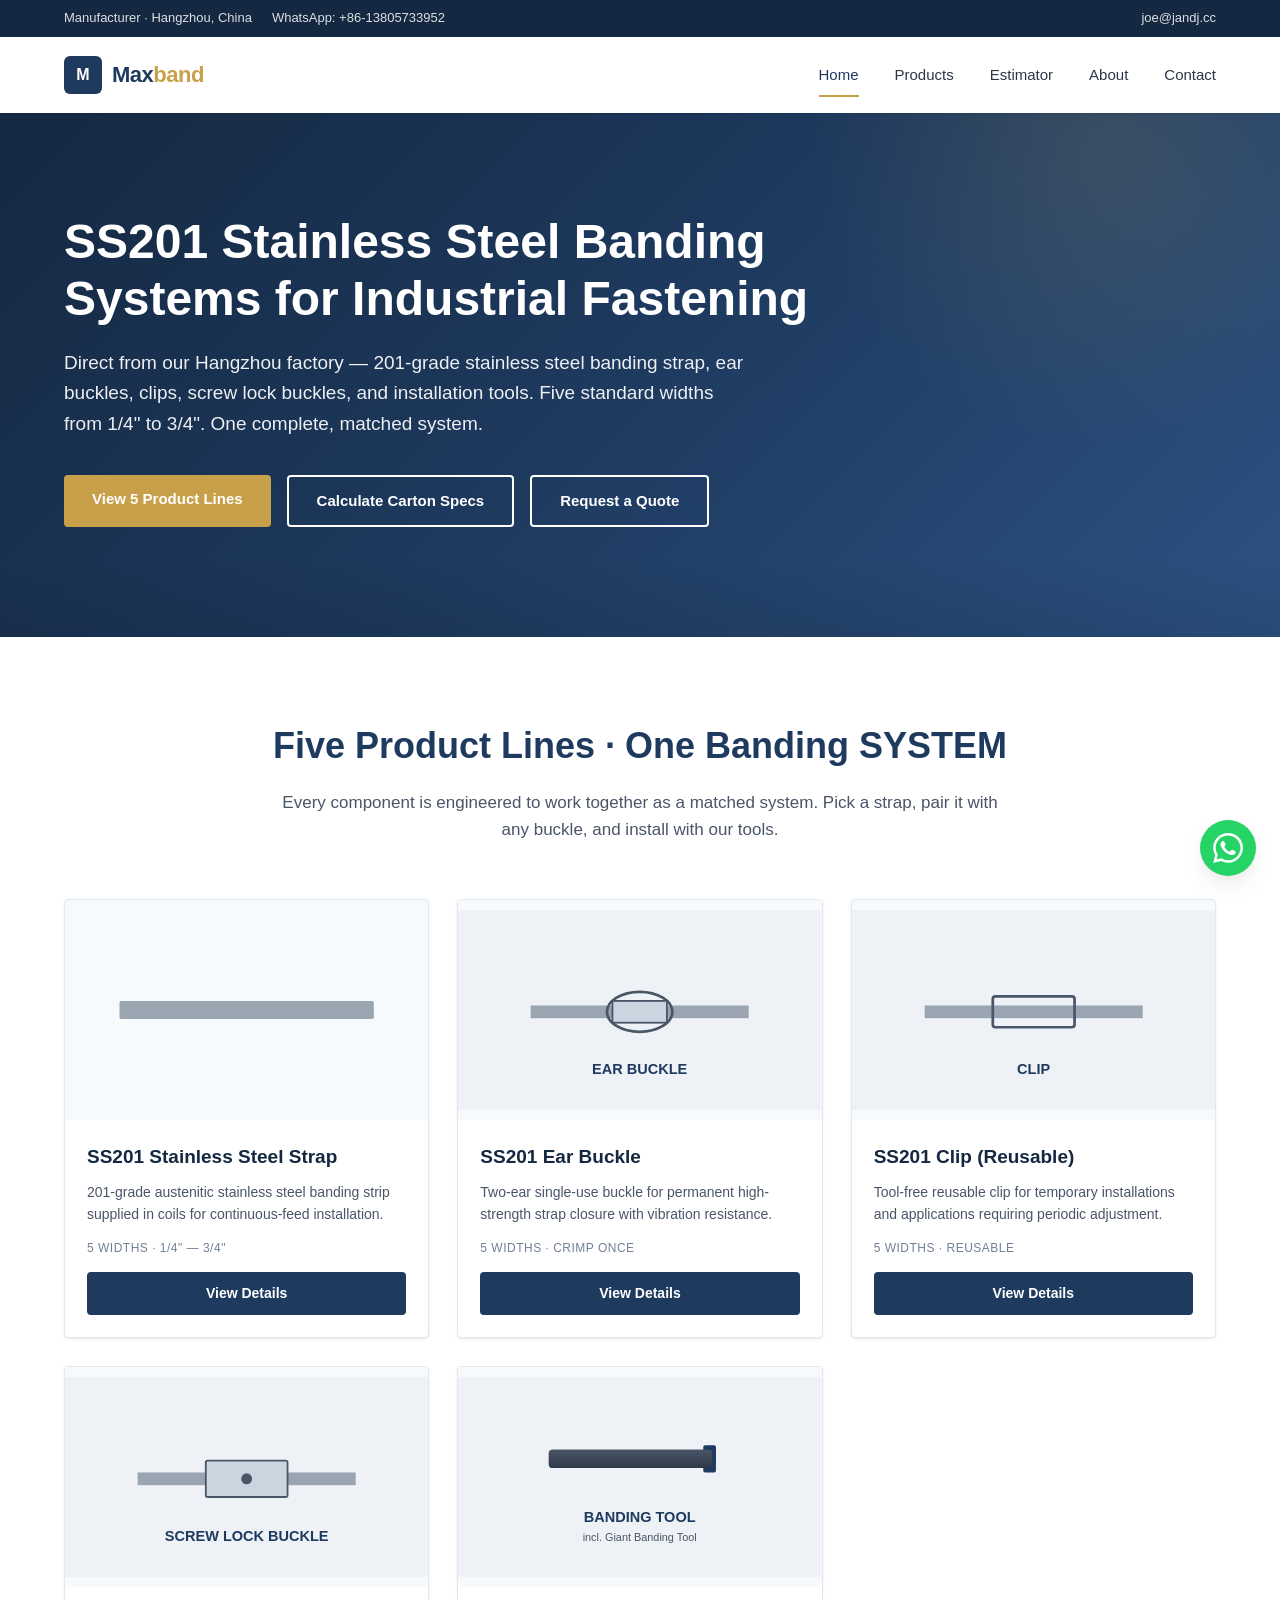
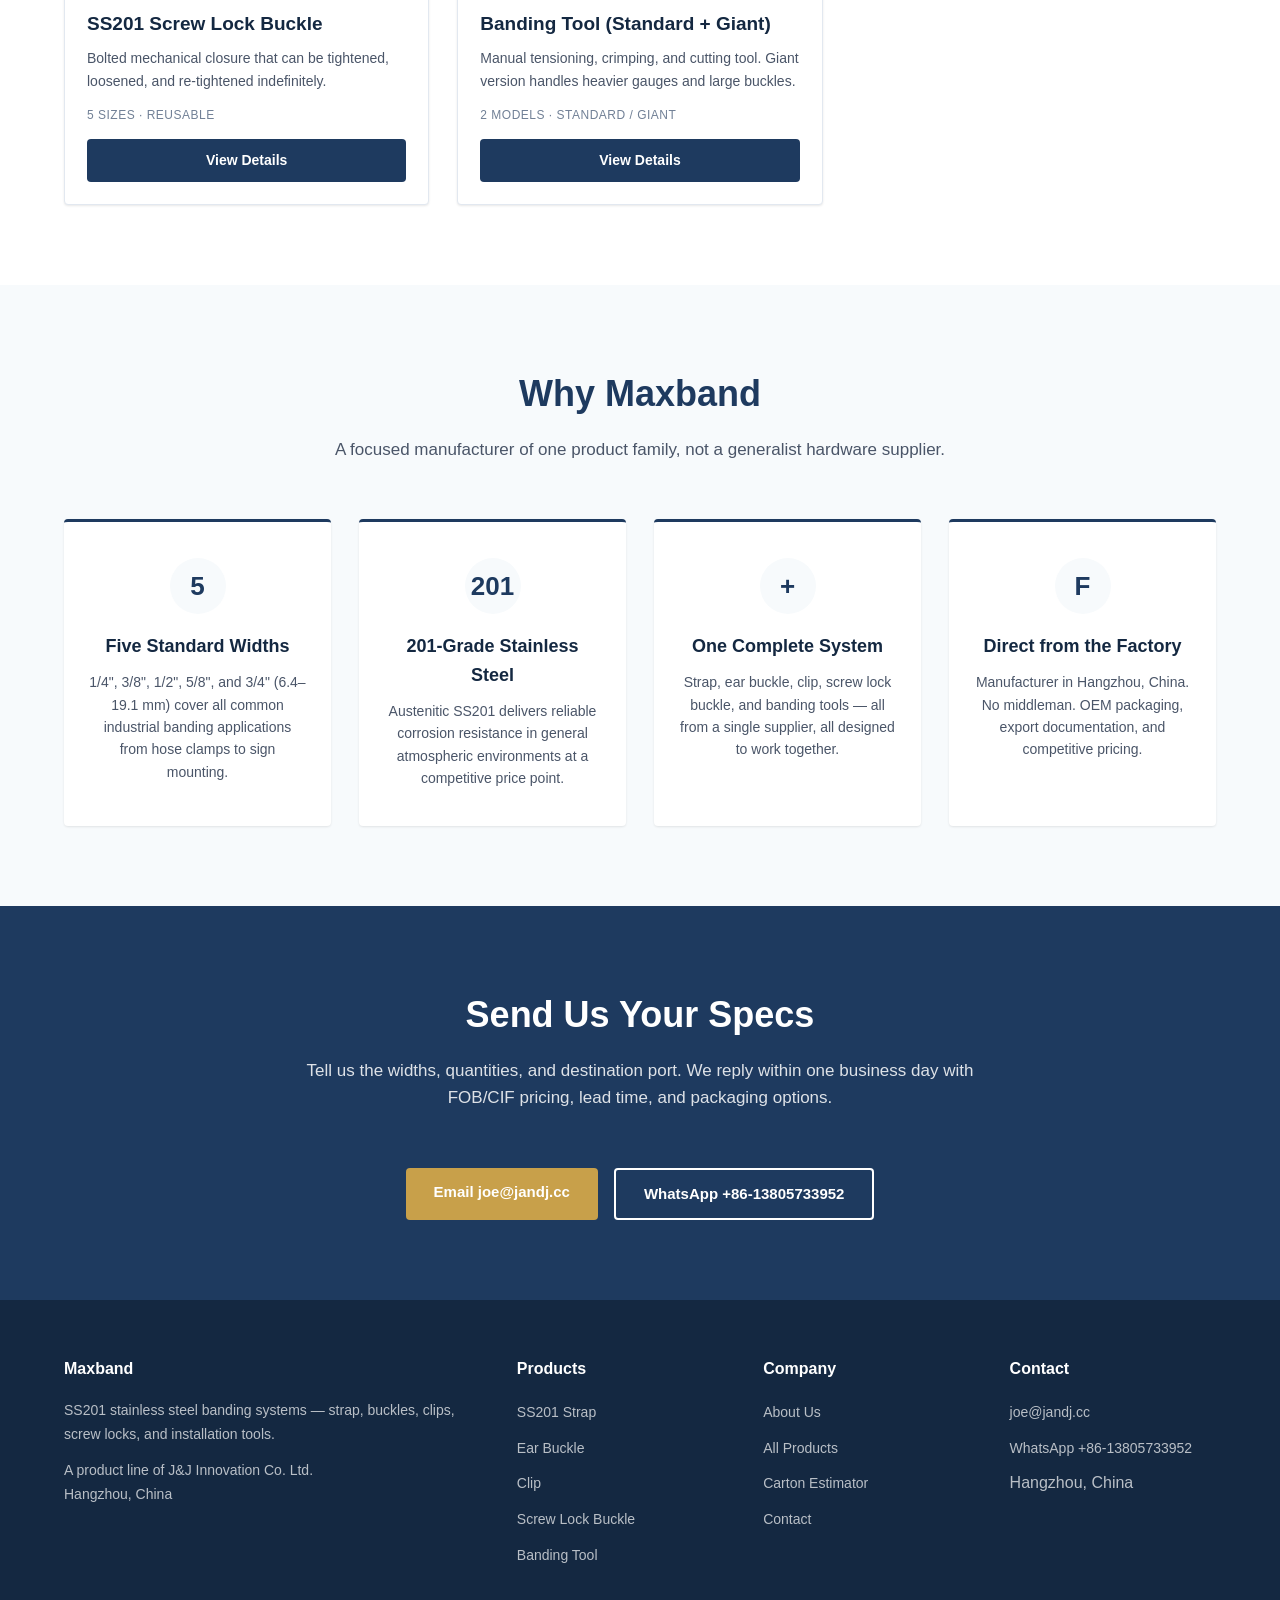
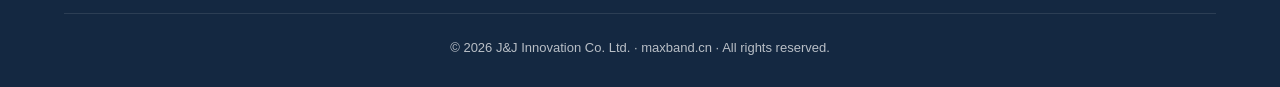
==== index.html @ 5ef6e680 "Initial commit — Maxband v1 site + admin + estimator - English-only SS201 strap / ear buckle / clip " ====
<!DOCTYPE html>
<html lang="en" data-page-node-id="BK1dt5uXKIja5YrKjsXcFU" data-dm-ref="1"><head data-page-node-id="ej9jE395xO4rPDwokN6KEU">
  <meta charset="UTF-8" data-page-node-id="nZCSCYFJyCa2g0TqtuuTiB">
  <meta name="viewport" content="width=device-width, initial-scale=1.0" data-page-node-id="s0YVgZtWbglRbTeV1wXM4b">
  <title>Maxband - SS201 Stainless Steel Banding Systems | Hangzhou, China</title>
  <meta name="description" content="Manufacturer of SS201 stainless steel banding strap, ear buckles, clips, screw lock buckles, and banding tools. Five standard widths (1/4&quot; to 3/4&quot;). Direct from Hangzhou, China." data-page-node-id="7Nj1kIKFhEzNut9AhuBszA">
  <meta name="keywords" content="SS201 strap, SS201 ear buckle, SS201 clip, SS201 screw lock buckle, banding tool, Giant banding tool, stainless steel banding, China manufacturer" data-page-node-id="FzuKyEACPEEVjMu3iK0Abe">
  <link rel="canonical" href="https://maxband.cn/" data-page-node-id="JFrdvr645hiG49oE0OqWop">
  <meta property="og:title" content="Maxband - SS201 Stainless Steel Banding Systems" data-page-node-id="hbXvZ5Z5aLayEG5hz9ktvw">
  <meta property="og:description" content="Manufacturer of SS201 stainless steel banding strap, ear buckles, clips, screw lock buckles, and banding tools." data-page-node-id="tXg1HbKTvylxY288WPo3O9">
  <meta property="og:type" content="website" data-page-node-id="6PSQ2eFyidTBphLaBabsjP">
  <meta property="og:url" content="https://maxband.cn/" data-page-node-id="eKEhjo2DkCJMgpSxCCORSO">
  <link rel="stylesheet" href="/assets/css/style.css" data-page-node-id="VrqgXF17MYSYENzCd3sFwt">
  <script type="application/ld+json">
  {
    "@context": "https://schema.org",
    "@type": "Organization",
    "name": "J&J Innovation Co. Ltd.",
    "alternateName": "Maxband",
    "url": "https://maxband.cn",
    "description": "Manufacturer of SS201 stainless steel banding systems",
    "address": {
      "@type": "PostalAddress",
      "addressLocality": "Hangzhou",
      "addressCountry": "CN"
    },
    "contactPoint": {
      "@type": "ContactPoint",
      "telephone": "+86-13805733952",
      "contactType": "Sales",
      "email": "joe@jandj.cc",
      "availableLanguage": ["English"]
    }
  }
  </script>
<style id="__dm_no_drag_style__">* { -webkit-user-drag: none !important; }</style><style id="__dm_bindable_badge_style__">[data-sp-bindable="database"]{outline:1px dashed #0088ff;outline-offset:2px;border-radius:4px;}[data-sp-bindable="database"] *{pointer-events:none !important;transition:none !important;animation:none !important;}[data-sp-bindable="database"]{transition:none !important;animation:none !important;}</style></head>
<body data-page-node-id="lsoz8gOAEn4cnicAu3ryAz" style="">

<!-- Top Bar -->
<div class="topbar" data-page-node-id="X7vn6z8vgmiHcd9aWNZahS">
  <div class="container" data-page-node-id="B1sHwRrWxvCHRqgESYndoy">
    <div class="topbar-info" data-page-node-id="wcQPZh5KyG6FVHWhbNdCSB">
      <span data-page-node-id="9VqbywAPO2xQBDgDjG8FL8">Manufacturer · Hangzhou, China</span>
      <span data-page-node-id="SLnThGXWv9goBT9KVmJgae">WhatsApp: +86-13805733952</span>
    </div>
    <div class="topbar-info" data-page-node-id="31HIFwDXUuFq1BlVGwzXe3">
      <a href="mailto:joe@jandj.cc" data-page-node-id="sdD9l8SjZajn3Er7GC9lRu">joe@jandj.cc</a>
    </div>
  </div>
</div>

<!-- Header -->
<header class="header" data-page-node-id="nRqlsfxhyBsXBxxL0gb6yg">
  <div class="container" data-page-node-id="zQx4B2sr4DaHe9jTeG53y4">
    <a href="/" class="logo" data-page-node-id="Z2Z3D9Mgt6W7bMB3To6qvO">
      <span class="logo-mark" data-page-node-id="12TzBHwSLdF2VhVL6g2lkh">M</span>
      <span class="logo-text" data-page-node-id="70fFdk4Zpo9O1Ng5Ts3ImG">Max<em data-page-node-id="Dr1V4JiDG71egbww360uG0">band</em></span>
    </a>
    <nav class="nav" data-page-node-id="RoXqJzZeCF9l7GuufgYiFH">
      <a href="/" class="active" data-page-node-id="qbfPbulBj63Fjgy5J9YcdW">Home</a>
      <a href="/products.html" data-page-node-id="TXc2GkiaTfewrkXbLKu7Py">Products</a>
      <a href="/carton-estimator.html" data-page-node-id="xKmBkV2dE8nRTmJqYpZwQ1">Estimator</a>
      <a href="/about.html" data-page-node-id="kKRqVfiVrqxhqRcf33FG2Y">About</a>
      <a href="/contact.html" data-page-node-id="mRwhecjxEyLBZvlclfBqe4">Contact</a>
    </nav>
    <button class="mobile-toggle" aria-label="Toggle menu" data-page-node-id="4Rh8Jxpp8iT8EW9IffCERT">
      <span data-page-node-id="kWedbdZvxTELQqATNgW7E2"></span><span data-page-node-id="W1BSOTNKsoUuXFmW61meYn"></span><span data-page-node-id="gMlb0MYfOoCxjs5HtQQ8zr"></span>
    </button>
  </div>
</header>

<!-- Hero -->
<section class="hero" data-page-node-id="wcgJ0VsSPIb8M62epVfncM">
  <div class="container" data-page-node-id="AUIsS1hCuw4Bgi83Zjew8M">
    <h1 data-page-node-id="AXY6rIl5H5kg7yJZYb8HnL">SS201 Stainless Steel Banding Systems for Industrial Fastening</h1>
    <p data-page-node-id="UTMXax7JVgEnaOnlTXQBgm">Direct from our Hangzhou factory — 201-grade stainless steel banding strap, ear buckles, clips, screw lock buckles, and installation tools. Five standard widths from 1/4" to 3/4". One complete, matched system.</p>
    <div class="hero-actions" data-page-node-id="TNPbttxei0h0QEwY8bqb5T">
      <a href="/products.html" class="btn btn-accent" data-page-node-id="bTsDsfXKc42hmACpWBhJFn">View 5 Product Lines</a>
      <a href="/carton-estimator.html" class="btn btn-outline" data-page-node-id="EsTuHr1Qm2pLk7vR8c9d4">Calculate Carton Specs</a>
      <a href="mailto:joe@jandj.cc?subject=Inquiry%20from%20maxband.cn" class="btn btn-outline" data-page-node-id="57HXgo5oOvgVA9C2EBfuod">Request a Quote</a>
    </div>
  </div>
</section>

<!-- Product Matrix -->
<section class="section" data-page-node-id="MG2lHNPM0RdgIHlLTVFVBt">
  <div class="container" data-page-node-id="8rhlTn5OmK6GZNCAXNShp0">
    <h2 class="section-title" data-page-node-id="oAszFhRs3p644KDHQ3EZkN" style="">Five Product Lines · One Banding SYSTEM​</h2>
    <p class="section-subtitle" data-page-node-id="E6F3AsSK7xR7TQlBCUg2KU">Every component is engineered to work together as a matched system. Pick a strap, pair it with any buckle, and install with our tools.</p>
    <div class="products-grid" data-page-node-id="1NLJc9pAAF3USYg6E1sTs3">

      <a href="/products/strap.html" class="product-card" style="text-decoration:none; color:inherit;" data-page-node-id="fzGEidzpCF0D4qBs20L8HC">
        <div class="product-img" data-page-node-id="UCm5LSdYPYH1296jBz5lcy">
          <svg class="product-svg" viewBox="0 0 400 220" xmlns="http://www.w3.org/2000/svg" data-page-node-id="kCuvgxR3mAHI9deyU18j9w">
            
            <rect x="60" y="100" width="280" height="20" fill="#9aa5b1" rx="2" data-page-node-id="bKR0S7b18bZgLyTyOgnLu2"></rect>
            
            
            <defs data-page-node-id="6JfpkHQ1xXR1YFHWpIaeN4"><linearGradient id="g1" x1="0" y1="0" x2="1" y2="0" data-page-node-id="sXN8RVEl0L1z49EBoe8LrC"><stop offset="0%" stop-color="#a0aec0" data-page-node-id="srPj0xqnChvZLGJC6RkLJq"></stop><stop offset="50%" stop-color="#cbd5e0" data-page-node-id="eGOGNf9Z5ZOPBzgJDaf7Rx"></stop><stop offset="100%" stop-color="#a0aec0" data-page-node-id="WdTYw0Ii7AlDR5c4XvLMjD"></stop></linearGradient></defs>
          </svg>
        </div>
        <div class="product-info" data-page-node-id="svSpSFdZGxgvB7ymzFxKEf">
          <h3 data-page-node-id="osaea0Kf6zBBjrNh1kSLYc">SS201 Stainless Steel Strap</h3>
          <p data-page-node-id="RF9JXTbuvQGgzMh291qkie">201-grade austenitic stainless steel banding strip supplied in coils for continuous-feed installation.</p>
          <div class="product-specs" data-page-node-id="nwaQ0BEdWV7WRxQirPNFHr">5 WIDTHS · 1/4" — 3/4"</div>
          <span class="btn" data-page-node-id="uzIdWHWGbHfHoDfHB3uaeT">View Details</span>
        </div>
      </a>

      <a href="/products/ear-buckle.html" class="product-card" style="text-decoration:none; color:inherit;" data-page-node-id="e4XpQvbDr93EEZufZRsIl1">
        <div class="product-img" data-page-node-id="q3spF4jFljdD6LHwCx2HLU">
          <svg class="product-svg" viewBox="0 0 400 220" xmlns="http://www.w3.org/2000/svg" data-page-node-id="9AjGnLgCLtd0caZ57IfTIe">
            <rect width="400" height="220" fill="#eef2f7" data-page-node-id="0VQSc6iFu549X04IY1wIPV"></rect>
            <rect x="80" y="105" width="240" height="14" fill="#9aa5b1" data-page-node-id="0lDOtZw9n1s9Pq29AC2DUi"></rect>
            <ellipse cx="200" cy="112" rx="36" ry="22" fill="none" stroke="#4a5568" stroke-width="3" data-page-node-id="1Kq0FIZGRvGwzGlTYWLiwk"></ellipse>
            <rect x="170" y="100" width="60" height="24" fill="#cbd5e0" stroke="#4a5568" stroke-width="2" data-page-node-id="dJLMCEn5Zw2QDotWDTclXK"></rect>
            <text x="200" y="180" text-anchor="middle" fill="#1e3a5f" font-size="16" font-weight="700" font-family="sans-serif" data-page-node-id="Vjk76CjgSDcDhpwlmOwMYe">EAR BUCKLE</text>
          </svg>
        </div>
        <div class="product-info" data-page-node-id="31EBpy42izE8Ob2NAq48Tj">
          <h3 data-page-node-id="mGnk95kMWN4zeMD7nCl6Hv">SS201 Ear Buckle</h3>
          <p data-page-node-id="iimSqxm7bfzfdUSiAyvmcq">Two-ear single-use buckle for permanent high-strength strap closure with vibration resistance.</p>
          <div class="product-specs" data-page-node-id="VuN8WWypKx3fMRs7krgZ7V">5 WIDTHS · CRIMP ONCE</div>
          <span class="btn" data-page-node-id="lHE54BfoaOJ4ywQ9zHgUl1">View Details</span>
        </div>
      </a>

      <a href="/products/clip.html" class="product-card" style="text-decoration:none; color:inherit;" data-page-node-id="4HbSX6BLFVPnzPKdXqoilE">
        <div class="product-img" data-page-node-id="h2LuAyniYk3hagXQCy7EL5">
          <svg class="product-svg" viewBox="0 0 400 220" xmlns="http://www.w3.org/2000/svg" data-page-node-id="hDo6hzMlZ9jaoobzMtPG9q">
            <rect width="400" height="220" fill="#eef2f7" data-page-node-id="BrjpPPbYhfHmirep7j63RC"></rect>
            <rect x="80" y="105" width="240" height="14" fill="#9aa5b1" data-page-node-id="ZJE1OvJB3B7tmcTFsuC7iW"></rect>
            <rect x="155" y="95" width="90" height="34" fill="none" stroke="#4a5568" stroke-width="3" rx="3" data-page-node-id="naazDFM7v2MGknbqnZRXSb"></rect>
            <text x="200" y="180" text-anchor="middle" fill="#1e3a5f" font-size="16" font-weight="700" font-family="sans-serif" data-page-node-id="QSHT1sSZfoVAcJij84FKRX">CLIP</text>
          </svg>
        </div>
        <div class="product-info" data-page-node-id="ZGUsvdA0cWusVFUkE8Ggjk">
          <h3 data-page-node-id="mA2ms5pOPGJSZEaXVKHZhx">SS201 Clip (Reusable)</h3>
          <p data-page-node-id="3Y3lAnRwXv8AOTn3s0l0WV">Tool-free reusable clip for temporary installations and applications requiring periodic adjustment.</p>
          <div class="product-specs" data-page-node-id="4cNI2ID2ONsMcBgYXpnBG0">5 WIDTHS · REUSABLE</div>
          <span class="btn" data-page-node-id="ZDD9ykmaxKDxbUGBQrfERj">View Details</span>
        </div>
      </a>

      <a href="/products/screw-lock.html" class="product-card" style="text-decoration:none; color:inherit;" data-page-node-id="qxbeQ8Z7qGABvDuJT74i01">
        <div class="product-img" data-page-node-id="CyYp8BjdBOCsJhhEv5lmAO">
          <svg class="product-svg" viewBox="0 0 400 220" xmlns="http://www.w3.org/2000/svg" data-page-node-id="UOJYjlDY9qE6If6I91T6gf">
            <rect width="400" height="220" fill="#eef2f7" data-page-node-id="q6gAUX3XoZkKqeuL1OOwHg"></rect>
            <rect x="80" y="105" width="240" height="14" fill="#9aa5b1" data-page-node-id="qvyUlWu0dkYfTEy8hBQ1ZV"></rect>
            <rect x="155" y="92" width="90" height="40" fill="#cbd5e0" stroke="#4a5568" stroke-width="2" rx="2" data-page-node-id="G29jPQpBq9OTXuIpuuFO2O"></rect>
            <circle cx="200" cy="112" r="6" fill="#4a5568" data-page-node-id="UB3FyQAs2WWBFmnsN0LI0A"></circle>
            <text x="200" y="180" text-anchor="middle" fill="#1e3a5f" font-size="16" font-weight="700" font-family="sans-serif" data-page-node-id="vMowRP515s2eJL2wIiPW1P">SCREW LOCK BUCKLE</text>
          </svg>
        </div>
        <div class="product-info" data-page-node-id="4EcLOvSgrI1O3FklYCuFfZ">
          <h3 data-page-node-id="jDL3rXuSXY7cr16RjhCjc2">SS201 Screw Lock Buckle</h3>
          <p data-page-node-id="2BHUWptgdAJVKFKCMPKwT1">Bolted mechanical closure that can be tightened, loosened, and re-tightened indefinitely.</p>
          <div class="product-specs" data-page-node-id="bQ04Jwm0idV5S4kXV8CvAB">5 SIZES · REUSABLE</div>
          <span class="btn" data-page-node-id="Pe2ZozqHciElB50OHRXvyC">View Details</span>
        </div>
      </a>

      <a href="/products/banding-tool.html" class="product-card" style="text-decoration:none; color:inherit;" data-page-node-id="jPd5JPx3r6JtXlHuNlT2b1">
        <div class="product-img" data-page-node-id="0N4eW2GPmJ8exIGmIG51gE">
          <svg class="product-svg" viewBox="0 0 400 220" xmlns="http://www.w3.org/2000/svg" data-page-node-id="Iza8B66xGhnTMvPXSeE9Mf">
            <rect width="400" height="220" fill="#eef2f7" data-page-node-id="8QCHWwAMXEWXGH9T356cp5"></rect>
            <rect x="100" y="80" width="180" height="20" fill="#2d3748" rx="4" data-page-node-id="Z7YeweKmFkFB2NZFjy8Sp3"></rect>
            <rect x="270" y="75" width="14" height="30" fill="#1e3a5f" rx="2" data-page-node-id="5PlVS1eqmJxGFaG5IdPOTM"></rect>
            <rect x="100" y="80" width="180" height="20" fill="url(#g2)" rx="4" data-page-node-id="S4EfUBoRtcXeurkiPirCA7"></rect>
            <text x="200" y="160" text-anchor="middle" fill="#1e3a5f" font-size="16" font-weight="700" font-family="sans-serif" data-page-node-id="hpTWfNyea4JhwpEnHApSBC">BANDING TOOL</text>
            <text x="200" y="180" text-anchor="middle" fill="#4a5568" font-size="12" font-family="sans-serif" data-page-node-id="WaReoxGI27lnioV6WGfjiX">incl. Giant Banding Tool</text>
            <defs data-page-node-id="iDPEUFRonRCcdpakjGBOiV"><linearGradient id="g2" x1="0" y1="0" x2="0" y2="1" data-page-node-id="sxTLIfMhl0QAJMXp8P3tXk"><stop offset="0%" stop-color="#4a5568" data-page-node-id="4Jes8TOZHsyQCAvadb5BAA"></stop><stop offset="100%" stop-color="#2d3748" data-page-node-id="gTk6tV9PUB0hMuQhjocR69"></stop></linearGradient></defs>
          </svg>
        </div>
        <div class="product-info" data-page-node-id="YDBt3evcFebQ3y393OEPyf">
          <h3 data-page-node-id="pj5BOeXaSExugMNCM7W3NN">Banding Tool (Standard + Giant)</h3>
          <p data-page-node-id="oQdHqiEnLBVDZraDskHoo3">Manual tensioning, crimping, and cutting tool. Giant version handles heavier gauges and large buckles.</p>
          <div class="product-specs" data-page-node-id="cVAMW2js3jBoI7H09eXHWC">2 MODELS · STANDARD / GIANT</div>
          <span class="btn" data-page-node-id="C2w42myE2KdDXX6KU48u50">View Details</span>
        </div>
      </a>

    </div>
  </div>
</section>

<!-- Why Maxband -->
<section class="section section-light" data-page-node-id="bw40i5uNFK1I2OTNLGm4Kk">
  <div class="container" data-page-node-id="DXKYVePsFLw041Lhww18ld">
    <h2 class="section-title" data-page-node-id="eGdvph0R1nv4EUFlc2xxSc">Why Maxband</h2>
    <p class="section-subtitle" data-page-node-id="ZwOdORMirCfFxfAiCiwL3h">A focused manufacturer of one product family, not a generalist hardware supplier.</p>
    <div class="features" data-page-node-id="dXxDg4XatmZ4mPl9bLMG6J">

      <div class="feature" data-page-node-id="3Ylet4H9qA42f9poh29p2f">
        <div class="icon" data-page-node-id="GySbHUCIieRs5c12l0EjTd">5</div>
        <h3 data-page-node-id="hPU7GkjBtzpsWCsDH6xXBX">Five Standard Widths</h3>
        <p data-page-node-id="iYlBzJoKhwUi2cRifPIotj">1/4", 3/8", 1/2", 5/8", and 3/4" (6.4–19.1 mm) cover all common industrial banding applications from hose clamps to sign mounting.</p>
      </div>

      <div class="feature" data-page-node-id="Hi8dsGD5l8ZBXvgO4FxDCj">
        <div class="icon" data-page-node-id="MZ4hFahd04bGgQJFHWHt76">201</div>
        <h3 data-page-node-id="EzlnJ9Y1xccnnwVjag5Ct0">201-Grade Stainless Steel</h3>
        <p data-page-node-id="U0fqn6FqcIkEDQ318x6iY3">Austenitic SS201 delivers reliable corrosion resistance in general atmospheric environments at a competitive price point.</p>
      </div>

      <div class="feature" data-page-node-id="CHOJLAMHXbtVww36mzQDPu">
        <div class="icon" data-page-node-id="4Ltc1RE7qRBLV5UEy74ykZ">+</div>
        <h3 data-page-node-id="GdvAOado0qBVnGcD8antmb">One Complete System</h3>
        <p data-page-node-id="6LtzMl8LJY8noKNlKfnbSM">Strap, ear buckle, clip, screw lock buckle, and banding tools — all from a single supplier, all designed to work together.</p>
      </div>

      <div class="feature" data-page-node-id="exJktoXU8HyK1X7kdrSKp2">
        <div class="icon" data-page-node-id="FmOiJMr8D4FOGGNEDYCObU">F</div>
        <h3 data-page-node-id="n5VynbIqm3RobWnNIMCXri">Direct from the Factory</h3>
        <p data-page-node-id="0azSbYxc7z9lpX81DoIxlq">Manufacturer in Hangzhou, China. No middleman. OEM packaging, export documentation, and competitive pricing.</p>
      </div>

    </div>
  </div>
</section>

<!-- CTA -->
<section class="section section-dark" data-page-node-id="PqkkP7EvDlxQlWzM43U2A5">
  <div class="container" style="text-align:center;" data-page-node-id="YNGUi9qJgxlH5w8Brgk0Vb">
    <h2 class="section-title" data-page-node-id="jogPETJI0wEmS88WNH8ogA">Send Us Your Specs</h2>
    <p class="section-subtitle" data-page-node-id="US4enuHcd7Nq5QGArBmMus">Tell us the widths, quantities, and destination port. We reply within one business day with FOB/CIF pricing, lead time, and packaging options.</p>
    <div style="display:flex; gap:16px; justify-content:center; flex-wrap:wrap;" data-page-node-id="GgRYcHeEeIN4JB4SODMBpK">
      <a href="mailto:joe@jandj.cc?subject=Inquiry%20from%20maxband.cn" class="btn btn-accent" data-page-node-id="fjG0NGMsdEZZdU2KJZYOd3">Email joe@jandj.cc</a>
      <a href="#" data-wa-product="SS201 banding" class="btn btn-outline" style="color:#fff; border-color:#fff;" data-page-node-id="RHCD4xdDIaGnwS87dpARZd">WhatsApp +86-13805733952</a>
    </div>
  </div>
</section>

<!-- Footer -->
<footer class="footer" data-page-node-id="bPJvUEcMtaAdXqhvGfF3WN">
  <div class="container" data-page-node-id="QgPPfnENB2h3GeKPQBxxWj">
    <div class="footer-grid" data-page-node-id="HGlEkQ4YkggGbqr3KFDW8i">
      <div data-page-node-id="zIJsgOOTpKnaa0VEoaBLzr">
        <h4 data-page-node-id="trIubeJo0qS8w6XzxXmjb0">Maxband</h4>
        <p data-page-node-id="s3AiB2SZHx0kMieg4Xc3eI">SS201 stainless steel banding systems — strap, buckles, clips, screw locks, and installation tools.</p>
        <p style="margin-top:12px;" data-page-node-id="w6aUHaQ11F5S6wlFtMCHB2">A product line of J&amp;J Innovation Co. Ltd.<br data-page-node-id="3QJWekQKaEIB4a6i74Tig0">Hangzhou, China</p>
      </div>
      <div data-page-node-id="ssjoeOWWzvJqQBrCHDkqot">
        <h4 data-page-node-id="UujWeAYMwWZ6iJj7t564uv">Products</h4>
        <ul data-page-node-id="BOaDBbUXWz3wxIyu8bFbQg">
          <li data-page-node-id="NM3MCLnKCCbVA9anKyFkDg"><a href="/products/strap.html" data-page-node-id="DyuuAQN45LQSQTCA4Npi26">SS201 Strap</a></li>
          <li data-page-node-id="fet0M782lLTnBNRpbGW1ky"><a href="/products/ear-buckle.html" data-page-node-id="AxcXnBDCc53lU3BAQVoJgH">Ear Buckle</a></li>
          <li data-page-node-id="sSaCXAgT0hb5LuM7HJgmS2"><a href="/products/clip.html" data-page-node-id="WRuxADjH8KSaV5Qt9gD31p">Clip</a></li>
          <li data-page-node-id="YjgqaudHVjJ7CCgHx3COmg"><a href="/products/screw-lock.html" data-page-node-id="F2gKqd9XSDRguuyfUXyMPL">Screw Lock Buckle</a></li>
          <li data-page-node-id="l80ovxtvt0eGAL1psatgOD"><a href="/products/banding-tool.html" data-page-node-id="a6k2Ssbc6zNEwPLZaseIdT">Banding Tool</a></li>
        </ul>
      </div>
      <div data-page-node-id="fKslK7vnYQZrtrRUmPUK5X">
        <h4 data-page-node-id="6GG5GQwh6bLPx4RCqH4nPQ">Company</h4>
        <ul data-page-node-id="zh96HMDdqNHn2kyWjcfaJF">
          <li data-page-node-id="GbDHmBDxcTKRiu38hTpMGq"><a href="/about.html" data-page-node-id="tvHHeTXfXu7gXfyNhfnokb">About Us</a></li>
          <li data-page-node-id="FtBK4YLUIpbRrGwnkm5Y5v"><a href="/products.html" data-page-node-id="AYLPyl75pjUgy7J4B1fuDe">All Products</a></li>
          <li><a href="/carton-estimator.html">Carton Estimator</a></li>
          <li data-page-node-id="dEv6trAazkebN5vw6uHl5k"><a href="/contact.html" data-page-node-id="l4jnO33axbxBALq132vAND">Contact</a></li>
        </ul>
      </div>
      <div data-page-node-id="edi6KaKlU6AUi0EGlTqiiE">
        <h4 data-page-node-id="5JPU4OfSYs3SrO260yxeXj">Contact</h4>
        <ul data-page-node-id="KOwmeU0ADO4uSwdnLjdiHz">
          <li data-page-node-id="4sgHTg3wXvWtwiNhTdOPTP"><a href="mailto:joe@jandj.cc" data-page-node-id="KRqxI7FIKdasTfgFvVedut">joe@jandj.cc</a></li>
          <li data-page-node-id="GxnmmWiP1ZWHWieaO58Baw"><a href="#" data-page-node-id="Qq6IAST1FAkCP0SaDqjkRq">WhatsApp +86-13805733952</a></li>
          <li data-page-node-id="KJRCDFsHEaZPWl843HYYEn">Hangzhou, China</li>
        </ul>
      </div>
    </div>
    <div class="footer-bottom" data-page-node-id="asr8OkkNW4j8sMcD0Jk4Ww">
      © 2026 J&amp;J Innovation Co. Ltd. · maxband.cn · All rights reserved.
    </div>
  </div>
</footer>

<a href="#" class="whatsapp-float" aria-label="WhatsApp Maxband" data-page-node-id="x1dmWd4WDfTKyY4AIRtvHW">
  <svg viewBox="0 0 24 24" data-page-node-id="IEKiD6iUkezUdFKDO20sRE"><path d="M17.472 14.382c-.297-.149-1.758-.867-2.03-.967-.273-.099-.471-.148-.67.15-.197.297-.767.966-.94 1.164-.173.199-.347.223-.644.075-.297-.15-1.255-.463-2.39-1.475-.883-.788-1.48-1.761-1.653-2.059-.173-.297-.018-.458.13-.606.134-.133.298-.347.446-.52.149-.174.198-.298.298-.497.099-.198.05-.371-.025-.52-.075-.149-.669-1.612-.916-2.207-.242-.579-.487-.5-.669-.51-.173-.008-.371-.01-.57-.01-.198 0-.52.074-.792.372-.272.297-1.04 1.016-1.04 2.479 0 1.462 1.065 2.875 1.213 3.074.149.198 2.096 3.2 5.077 4.487.709.306 1.262.489 1.694.625.712.227 1.36.195 1.871.118.571-.085 1.758-.719 2.006-1.413.248-.694.248-1.289.173-1.413-.074-.124-.272-.198-.57-.347m-5.421 7.403h-.004a9.87 9.87 0 01-5.031-1.378l-.361-.214-3.741.982.998-3.648-.235-.374a9.86 9.86 0 01-1.51-5.26c.001-5.45 4.436-9.884 9.888-9.884 2.64 0 5.122 1.03 6.988 2.898a9.825 9.825 0 012.893 6.994c-.003 5.45-4.437 9.884-9.885 9.884m8.413-18.297A11.815 11.815 0 0012.05 0C5.495 0 .16 5.335.157 11.892c0 2.096.547 4.142 1.588 5.945L.057 24l6.305-1.654a11.882 11.882 0 005.683 1.448h.005c6.554 0 11.89-5.335 11.893-11.893a11.821 11.821 0 00-3.48-8.413z" data-page-node-id="h1ohEuiYn9c1Iacomi6QER"></path></svg>
</a>

<script src="/assets/js/main.js"></script>


</body></html>
---- assets/css/style.css ----
/* ============================================
   Maxband - Global Stylesheet
   SS201 Stainless Steel Banding Systems
   ============================================ */

:root {
  --primary: #1e3a5f;
  --primary-dark: #142841;
  --primary-light: #2c5282;
  --accent: #c8a04a;
  --text-dark: #2d3748;
  --text-medium: #4a5568;
  --text-light: #718096;
  --bg-light: #f7fafc;
  --bg-white: #ffffff;
  --border: #e2e8f0;
  --shadow-sm: 0 1px 3px rgba(0,0,0,0.06), 0 1px 2px rgba(0,0,0,0.04);
  --shadow-md: 0 4px 6px -1px rgba(0,0,0,0.08), 0 2px 4px -1px rgba(0,0,0,0.04);
  --shadow-lg: 0 10px 25px -5px rgba(0,0,0,0.1), 0 4px 6px -2px rgba(0,0,0,0.04);
  --radius: 4px;
  --transition: all 0.25s ease;
}

* { margin: 0; padding: 0; box-sizing: border-box; }

html { scroll-behavior: smooth; }

body {
  font-family: -apple-system, BlinkMacFont, "Segoe UI", "PingFang SC", "Hiragino Sans GB", "Microsoft YaHei", sans-serif;
  color: var(--text-dark);
  line-height: 1.6;
  background: var(--bg-white);
  font-size: 16px;
}

a { color: var(--primary); text-decoration: none; transition: var(--transition); }
a:hover { color: var(--accent); }

img { max-width: 100%; height: auto; display: block; }

.container {
  max-width: 1200px;
  margin: 0 auto;
  padding: 0 24px;
}

/* ============ Top Bar ============ */
.topbar {
  background: var(--primary-dark);
  color: rgba(255,255,255,0.85);
  font-size: 13px;
  padding: 8px 0;
}
.topbar .container { display: flex; justify-content: space-between; align-items: center; flex-wrap: wrap; gap: 8px; }
.topbar a { color: rgba(255,255,255,0.85); }
.topbar a:hover { color: var(--accent); }
.topbar-info { display: flex; gap: 20px; flex-wrap: wrap; }

/* ============ Header / Navigation ============ */
.header {
  background: var(--bg-white);
  box-shadow: var(--shadow-sm);
  position: sticky;
  top: 0;
  z-index: 100;
}
.header .container { display: flex; justify-content: space-between; align-items: center; height: 76px; }
.logo {
  display: flex; align-items: center; gap: 10px;
  font-size: 22px; font-weight: 700; color: var(--primary); letter-spacing: -0.5px;
}
.logo-mark {
  display: inline-flex; align-items: center; justify-content: center;
  width: 38px; height: 38px;
  background: var(--primary); color: #fff;
  border-radius: 6px;
  font-size: 16px; letter-spacing: 0;
}
.logo-text { color: var(--primary); }
.logo-text em { color: var(--accent); font-style: normal; }
.nav { display: flex; gap: 36px; }
.nav a {
  color: var(--text-dark);
  font-weight: 500;
  font-size: 15px;
  position: relative;
  padding: 8px 0;
}
.nav a:hover, .nav a.active { color: var(--primary); }
.nav a.active::after {
  content: '';
  position: absolute;
  bottom: -2px; left: 0; right: 0;
  height: 2px;
  background: var(--accent);
}
.mobile-toggle { display: none; background: none; border: none; cursor: pointer; padding: 8px; }
.mobile-toggle span { display: block; width: 24px; height: 2px; background: var(--primary); margin: 5px 0; transition: var(--transition); }

/* ============ Buttons ============ */
.btn {
  display: inline-block;
  padding: 12px 28px;
  background: var(--primary);
  color: #fff;
  border: none;
  border-radius: var(--radius);
  font-weight: 600;
  font-size: 15px;
  cursor: pointer;
  transition: var(--transition);
  text-align: center;
}
.btn:hover { background: var(--primary-dark); color: #fff; transform: translateY(-1px); box-shadow: var(--shadow-md); }
.btn-outline { background: transparent; border: 2px solid var(--primary); color: var(--primary); }
.btn-outline:hover { background: var(--primary); color: #fff; }
.btn-accent { background: var(--accent); color: #fff; }
.btn-accent:hover { background: #b08c3a; color: #fff; }
.btn-light { background: #fff; color: var(--primary); }
.btn-light:hover { background: var(--bg-light); color: var(--primary); }

/* ============ Hero ============ */
.hero {
  background: linear-gradient(135deg, var(--primary-dark) 0%, var(--primary) 50%, var(--primary-light) 100%);
  color: #fff;
  padding: 100px 0 110px;
  position: relative;
  overflow: hidden;
}
.hero::before {
  content: '';
  position: absolute;
  top: -50%; right: -10%;
  width: 600px; height: 600px;
  background: radial-gradient(circle, rgba(200,160,74,0.15) 0%, transparent 70%);
  border-radius: 50%;
}
.hero::after {
  content: '';
  position: absolute;
  bottom: 0; left: 0; right: 0;
  height: 80px;
  background: linear-gradient(180deg, transparent, rgba(0,0,0,0.1));
}
.hero h1 {
  font-size: 48px;
  font-weight: 700;
  margin-bottom: 20px;
  max-width: 800px;
  line-height: 1.2;
}
.hero p {
  font-size: 19px;
  margin-bottom: 36px;
  max-width: 680px;
  opacity: 0.92;
}
.hero-actions { display: flex; gap: 16px; flex-wrap: wrap; position: relative; z-index: 2; }
.hero-actions .btn-outline { color: #fff; border-color: #fff; }
.hero-actions .btn-outline:hover { background: #fff; color: var(--primary); }

/* ============ Section ============ */
.section { padding: 80px 0; position: relative; }
.section-light { background: var(--bg-light); }
.section-dark { background: var(--primary); color: #fff; }
.section-dark .section-title { color: #fff; }
.section-dark .section-subtitle { color: rgba(255,255,255,0.85); }
.section-title {
  font-size: 36px;
  font-weight: 700;
  color: var(--primary);
  margin-bottom: 14px;
  text-align: center;
}
.section-subtitle {
  color: var(--text-medium);
  text-align: center;
  max-width: 720px;
  margin: 0 auto 56px;
  font-size: 17px;
}

/* ============ Feature Grid ============ */
.features {
  display: grid;
  grid-template-columns: repeat(auto-fit, minmax(220px, 1fr));
  gap: 28px;
}
.feature {
  background: #fff;
  padding: 36px 24px;
  border-radius: var(--radius);
  box-shadow: var(--shadow-sm);
  transition: var(--transition);
  text-align: center;
  border-top: 3px solid var(--primary);
}
.feature:hover { transform: translateY(-4px); box-shadow: var(--shadow-lg); }
.feature .icon {
  width: 56px; height: 56px;
  background: var(--bg-light);
  border-radius: 50%;
  display: flex; align-items: center; justify-content: center;
  font-size: 26px;
  margin: 0 auto 18px;
  color: var(--primary);
  font-weight: 700;
}
.feature h3 { font-size: 18px; margin-bottom: 10px; color: var(--primary-dark); }
.feature p { color: var(--text-medium); font-size: 14px; }

/* ============ Product Grid ============ */
.products-grid {
  display: grid;
  grid-template-columns: repeat(auto-fill, minmax(280px, 1fr));
  gap: 28px;
}
.product-card {
  background: #fff;
  border-radius: var(--radius);
  overflow: hidden;
  box-shadow: var(--shadow-sm);
  transition: var(--transition);
  border: 1px solid var(--border);
  display: flex; flex-direction: column;
}
.product-card:hover { transform: translateY(-4px); box-shadow: var(--shadow-lg); border-color: var(--primary); }
.product-img {
  width: 100%; height: 220px;
  background: var(--bg-light);
  display: flex; align-items: center; justify-content: center;
  position: relative;
  overflow: hidden;
}
.product-info { padding: 22px; flex: 1; display: flex; flex-direction: column; }
.product-info h3 { font-size: 19px; margin-bottom: 8px; color: var(--primary-dark); }
.product-info p { color: var(--text-medium); font-size: 14px; margin-bottom: 14px; flex: 1; }
.product-specs { color: var(--text-light); font-size: 12px; margin-bottom: 14px; letter-spacing: 0.5px; }
.product-info .btn { width: 100%; padding: 10px; font-size: 14px; }

/* ============ Page Header ============ */
.page-header {
  background: linear-gradient(135deg, var(--primary-dark) 0%, var(--primary) 100%);
  color: #fff;
  padding: 64px 0;
  text-align: center;
}
.page-header h1 { font-size: 38px; margin-bottom: 8px; }
.page-header .breadcrumb { opacity: 0.8; font-size: 14px; }
.page-header .breadcrumb a { color: rgba(255,255,255,0.7); }
.page-header .breadcrumb a:hover { color: var(--accent); }

/* ============ Product Detail ============ */
.product-detail {
  display: grid;
  grid-template-columns: 1.1fr 1fr;
  gap: 48px;
  align-items: start;
}
.product-gallery {
  background: var(--bg-light);
  border-radius: var(--radius);
  overflow: hidden;
  position: sticky;
  top: 100px;
}
.product-gallery .main-img { width: 100%; height: 460px; display: flex; align-items: center; justify-content: center; }
.product-gallery .main-img svg { width: 90%; height: 90%; }
.product-detail h1 { font-size: 32px; color: var(--primary-dark); margin-bottom: 12px; }
.product-detail .subtitle { color: var(--text-light); margin-bottom: 24px; font-size: 16px; }
.product-features { background: var(--bg-light); padding: 24px; border-radius: var(--radius); margin: 24px 0; }
.product-features h3 { font-size: 18px; margin-bottom: 14px; color: var(--primary-dark); }
.product-features ul { list-style: none; padding: 0; }
.product-features li { padding: 8px 0 8px 24px; position: relative; color: var(--text-medium); }
.product-features li::before {
  content: '\2713';
  position: absolute;
  left: 0;
  color: var(--accent);
  font-weight: 700;
}
.product-actions { display: flex; gap: 12px; flex-wrap: wrap; margin-top: 24px; }

.specs-table { width: 100%; border-collapse: collapse; margin-top: 16px; }
.specs-table th, .specs-table td { padding: 12px 16px; text-align: left; border-bottom: 1px solid var(--border); }
.specs-table th { background: var(--bg-light); color: var(--primary-dark); font-weight: 600; width: 40%; }
.specs-table td { color: var(--text-medium); }
.specs-table tr:hover { background: rgba(30,58,95,0.03); }

/* ============ About ============ */
.about-grid {
  display: grid;
  grid-template-columns: 1.2fr 1fr;
  gap: 60px;
  align-items: center;
}
.about-text h2 { font-size: 32px; margin-bottom: 20px; color: var(--primary-dark); }
.about-text p { color: var(--text-medium); margin-bottom: 16px; }
.about-text ul { margin: 16px 0; padding-left: 0; list-style: none; }
.about-text ul li { padding: 6px 0 6px 24px; position: relative; color: var(--text-medium); }
.about-text ul li::before { content: '\2713'; position: absolute; left: 0; color: var(--accent); font-weight: 700; }
.stats {
  display: grid;
  grid-template-columns: repeat(2, 1fr);
  gap: 20px;
  margin-top: 36px;
}
.stat { text-align: center; padding: 24px; background: var(--bg-light); border-radius: var(--radius); }
.stat .num { font-size: 36px; font-weight: 700; color: var(--primary); }
.stat .label { font-size: 14px; color: var(--text-medium); margin-top: 4px; }

/* ============ Contact ============ */
.contact-grid {
  display: grid;
  grid-template-columns: 1fr 1.4fr;
  gap: 48px;
}
.contact-info { background: var(--primary); color: #fff; padding: 40px; border-radius: var(--radius); }
.contact-info h2 { font-size: 24px; margin-bottom: 24px; }
.contact-item { margin-bottom: 24px; }
.contact-item h4 { font-size: 13px; opacity: 0.7; margin-bottom: 6px; text-transform: uppercase; letter-spacing: 1px; }
.contact-item p, .contact-item a { color: #fff; font-size: 16px; }
.contact-item a:hover { color: var(--accent); }

.contact-form { background: var(--bg-light); padding: 40px; border-radius: var(--radius); }
.form-group { margin-bottom: 18px; }
.form-group label { display: block; margin-bottom: 6px; font-weight: 500; color: var(--primary-dark); font-size: 14px; }
.form-group input, .form-group textarea, .form-group select {
  width: 100%;
  padding: 12px 14px;
  border: 1px solid var(--border);
  border-radius: var(--radius);
  font-size: 15px;
  font-family: inherit;
  background: #fff;
  transition: var(--transition);
}
.form-group input:focus, .form-group textarea:focus, .form-group select:focus {
  outline: none;
  border-color: var(--primary);
  box-shadow: 0 0 0 3px rgba(30,58,95,0.1);
}
.form-group textarea { min-height: 120px; resize: vertical; }
.form-row { display: grid; grid-template-columns: 1fr 1fr; gap: 16px; }

/* ============ Footer ============ */
.footer {
  background: var(--primary-dark);
  color: rgba(255,255,255,0.7);
  padding: 56px 0 28px;
}
.footer-grid {
  display: grid;
  grid-template-columns: 2fr 1fr 1fr 1fr;
  gap: 40px;
  margin-bottom: 36px;
}
.footer h4 { color: #fff; margin-bottom: 18px; font-size: 16px; }
.footer ul { list-style: none; }
.footer ul li { margin-bottom: 10px; }
.footer a { color: rgba(255,255,255,0.7); font-size: 14px; }
.footer a:hover { color: var(--accent); }
.footer p { font-size: 14px; line-height: 1.7; }
.footer-bottom {
  border-top: 1px solid rgba(255,255,255,0.1);
  padding-top: 24px;
  text-align: center;
  font-size: 13px;
}

/* ============ WhatsApp Floating Button ============ */
.whatsapp-float {
  position: fixed;
  bottom: 24px;
  right: 24px;
  width: 56px; height: 56px;
  background: #25D366;
  border-radius: 50%;
  display: flex; align-items: center; justify-content: center;
  box-shadow: var(--shadow-lg);
  z-index: 90;
  transition: var(--transition);
}
.whatsapp-float:hover { transform: scale(1.1); }
.whatsapp-float svg { fill: #fff; width: 30px; height: 30px; }

/* ============ Responsive ============ */
@media (max-width: 900px) {
  .about-grid, .product-detail, .contact-grid { grid-template-columns: 1fr; gap: 32px; }
  .hero h1 { font-size: 34px; }
  .hero p { font-size: 16px; }
  .nav { display: none; position: absolute; top: 76px; left: 0; right: 0; background: #fff; flex-direction: column; gap: 0; padding: 16px 24px; box-shadow: var(--shadow-md); }
  .nav.open { display: flex; }
  .nav a { padding: 12px 0; border-bottom: 1px solid var(--border); }
  .mobile-toggle { display: block; }
  .form-row { grid-template-columns: 1fr; }
  .footer-grid { grid-template-columns: 1fr 1fr; }
  .stats { grid-template-columns: repeat(2, 1fr); }
  .header .container { height: 64px; }
  .section-title { font-size: 28px; }
  .product-gallery { position: static; }
}
@media (max-width: 600px) {
  .hero { padding: 60px 0 70px; }
  .hero h1 { font-size: 28px; }
  .footer-grid { grid-template-columns: 1fr; }
  .topbar { font-size: 12px; }
  .topbar .container { justify-content: center; text-align: center; }
}

/* ============ Product SVG Placeholder ============ */
.product-svg { width: 100%; height: 100%; display: block; }

/* ============ Specs Table (Variant Grid) ============ */
.specs-table-variants { font-size: 13px; }
.specs-table-variants thead th {
  background: var(--dark-color, #1c3d5a);
  color: #fff;
  font-weight: 500;
  text-align: center;
  padding: 10px 8px;
}
.specs-table-variants tbody td {
  text-align: center;
  padding: 10px 8px;
  border-bottom: 0.5px solid var(--color-border-tertiary, #e8e4d8);
}
.specs-table-variants tbody tr:nth-child(even) td {
  background: var(--color-background-secondary, #faf7f0);
}
@media (max-width: 720px) {
  .specs-table-variants { font-size: 11px; }
  .specs-table-variants thead th,
  .specs-table-variants tbody td { padding: 6px 4px; }
}

/* ============ Carton Estimator ============ */
.estimator-layout {
  display: grid;
  grid-template-columns: 1.4fr 1fr;
  gap: 36px;
  align-items: start;
}
@media (max-width: 960px) {
  .estimator-layout { grid-template-columns: 1fr; }
}

/* LEFT — product list */
.product-list { display: flex; flex-direction: column; gap: 12px; margin-bottom: 24px; }
.est-row {
  display: grid;
  grid-template-columns: 1.5fr 1fr 1fr;
  gap: 16px;
  align-items: center;
  padding: 16px 18px;
  background: #fff;
  border: 1px solid #e1e6ed;
  border-radius: 8px;
  transition: border-color .15s, box-shadow .15s;
}
.est-row:hover { border-color: #b8c3d4; }
.est-row:has(input[type="checkbox"]:checked) {
  border-color: var(--accent, #1a3760);
  box-shadow: 0 2px 8px rgba(26,55,96,0.08);
}
.est-checkbox { display: flex; align-items: center; gap: 10px; cursor: pointer; }
.est-checkbox input { width: 18px; height: 18px; cursor: pointer; }
.est-row-name { font-weight: 600; font-size: 15px; color: var(--text, #1a1a1a); }
.est-row-meta { font-size: 12px; color: var(--text-light, #5a6b7e); margin-top: 4px; }
.est-row-input { display: flex; align-items: center; gap: 8px; }
.est-row-input input {
  width: 100%;
  padding: 8px 10px;
  border: 1px solid #ccd2db;
  border-radius: 4px;
  font-size: 15px;
  background: #fafbfc;
}
.est-row-input input:focus { outline: none; border-color: var(--accent, #1a3760); background: #fff; }
.est-row-input input:disabled { opacity: 0.4; cursor: not-allowed; }
.est-row-unit { font-size: 13px; color: var(--text-light, #5a6b7e); }
.est-row-derived { text-align: right; font-size: 13px; min-width: 0; }
.derived-empty { color: #b8c3d4; }
.derived-num { font-weight: 600; color: var(--accent, #1a3760); font-size: 14px; }
.derived-sub { font-size: 11px; color: var(--text-light, #5a6b7e); margin-top: 2px; }
.estimator-actions-top { display: flex; gap: 12px; }

@media (max-width: 720px) {
  .est-row { grid-template-columns: 1fr; gap: 10px; }
  .est-row-derived { text-align: left; }
}

/* RIGHT — summary panel */
.estimator-summary {
  background: #fff;
  border: 1px solid #e1e6ed;
  border-radius: 10px;
  padding: 24px;
  position: sticky;
  top: 88px;
  box-shadow: 0 4px 16px rgba(0,0,0,0.04);
}
.summary-empty { color: var(--text-light, #5a6b7e); font-style: italic; padding: 24px 0; text-align: center; }

.summary-breakdown { display: flex; flex-direction: column; gap: 12px; margin: 16px 0 24px; padding: 16px 0; border-top: 1px dashed #e1e6ed; border-bottom: 1px dashed #e1e6ed; }
.breakdown-row { font-size: 13px; }
.breakdown-name { font-weight: 600; color: var(--accent, #1a3760); margin-bottom: 4px; }
.breakdown-detail { color: var(--text-light, #5a6b7e); line-height: 1.6; }

.summary-totals { margin-bottom: 24px; }
.totals-row {
  display: flex;
  justify-content: space-between;
  padding: 8px 0;
  border-bottom: 1px solid #f0f2f5;
  font-size: 14px;
}
.totals-row:last-child { border-bottom: none; }
.totals-row strong { color: var(--accent, #1a3760); font-weight: 700; }

/* Container fit bars */
.container-fit { margin: 20px 0; }
.container-block { margin-bottom: 14px; }
.container-block:last-child { margin-bottom: 0; }
.container-head { display: flex; justify-content: space-between; font-size: 12px; color: var(--text-light, #5a6b7e); margin-bottom: 6px; }
.bar-track {
  height: 10px;
  background: #f0f2f5;
  border-radius: 5px;
  overflow: hidden;
}
.bar-fill {
  height: 100%;
  background: linear-gradient(90deg, #1a3760, #2a5fa0);
  transition: width .25s ease;
}
.bar-over { background: linear-gradient(90deg, #c84a4a, #e07070); }

/* Recommendation card */
.recommendation { margin: 20px 0; }
.rec-card {
  padding: 16px;
  border-radius: 8px;
  border-left: 4px solid #1a3760;
  background: #f4f7fb;
}
.rec-parcel { border-left-color: #2a8f5c; background: #f0f8f4; }
.rec-lcl { border-left-color: #c89a3a; background: #fcf8ef; }
.rec-fcl { border-left-color: #1a3760; background: #f4f7fb; }
.rec-multi { border-left-color: #c84a4a; background: #fdf2f2; }
.rec-label { font-size: 11px; text-transform: uppercase; letter-spacing: .08em; color: var(--text-light, #5a6b7e); margin-bottom: 4px; }
.rec-title { font-size: 16px; font-weight: 700; color: var(--accent, #1a3760); margin-bottom: 6px; }
.rec-detail { font-size: 13px; color: var(--text, #1a1a1a); line-height: 1.55; }
.rec-warn { font-size: 12px; color: #c84a4a; margin: 8px 0 0; }

/* Inquiry actions */
.inquiry-actions { margin-top: 24px; padding-top: 20px; border-top: 1px solid #e1e6ed; }
.inquiry-actions h3 { font-size: 14px; color: var(--text-light, #5a6b7e); text-transform: uppercase; letter-spacing: .05em; margin-bottom: 12px; }
.inquiry-actions .btn { width: 100%; margin-bottom: 10px; display: inline-flex; align-items: center; justify-content: center; }
.inquiry-note { font-size: 11px; color: var(--text-light, #5a6b7e); margin-top: 8px; font-style: italic; }

.btn-whatsapp {
  background: #25d366;
  color: #fff;
  border-color: #25d366;
}
.btn-whatsapp:hover { background: #1ebe5d; border-color: #1ebe5d; color: #fff; }

/* Mobile: turn off sticky so it scrolls naturally */
@media (max-width: 960px) {
  .estimator-summary { position: static; }
}

/* Estimator: pricing + MOQ */
.totals-subtotal {
  border-top: 1px solid var(--accent, #1a3760);
  margin-top: 6px;
  padding-top: 12px !important;
}
.totals-subtotal strong {
  color: var(--accent, #1a3760);
  font-size: 18px;
}

.derived-price {
  font-weight: 600;
  color: #1a3760;
  font-size: 13px;
  margin-top: 2px;
}
.derived-tier {
  font-size: 10px;
  color: var(--text-light, #5a6b7e);
  text-transform: uppercase;
  letter-spacing: .04em;
}

.est-row-moq {
  display: inline-block;
  font-size: 11px;
  color: var(--text-light, #5a6b7e);
  background: #f0f3f7;
  padding: 2px 8px;
  border-radius: 10px;
  margin-top: 6px;
}
.est-row-moq strong { color: #1a3760; }

/* "Carton specs pending" tag — for products without confirmed packaging data */
.est-row-pending {
  display: inline-block;
  margin-top: 6px;
  padding: 3px 10px;
  background: #f0f4f8;
  border: 1px dashed #8a7a3a;
  border-radius: 3px;
  font-size: 11px;
  color: #6a5a1a;
  font-style: italic;
}
.row-pending-warn {
  border-color: #8a7a3a !important;
  background: #fbf8eb;
}

.row-moq-warn {
  border-color: #c89a3a !important;
  background: #fff8eb;
}
.row-moq-warn .est-row-moq {
  background: #fdf3da;
  color: #8a6516;
}

.breakdown-warn { padding: 6px 0; }
.warn-pill {
  display: inline-block;
  font-size: 10px;
  text-transform: uppercase;
  letter-spacing: .04em;
  background: #c89a3a;
  color: #fff;
  padding: 2px 7px;
  border-radius: 10px;
  margin-left: 6px;
  vertical-align: middle;
}
.warn-text {
  color: #8a6516;
  font-size: 12px;
}

.moq-card {
  background: #fdf3da;
  border-left: 4px solid #c89a3a;
  padding: 12px 14px;
  border-radius: 6px;
  margin: 16px 0;
}
.moq-title {
  font-weight: 700;
  font-size: 13px;
  color: #8a6516;
  margin-bottom: 6px;
  text-transform: uppercase;
  letter-spacing: .04em;
}
.moq-card ul { margin: 6px 0; padding-left: 18px; font-size: 13px; color: #5a4310; }
.moq-note { font-size: 11px; color: #8a6516; font-style: italic; margin-top: 4px; }

/* Owner link — barely visible */
.owner-link {
  display: inline-block;
  font-size: 11px;
  color: #c0c5cc;
  text-decoration: none;
  margin-left: 12px;
  opacity: 0.6;
  transition: opacity .2s, color .2s;
}
.owner-link:hover {
  opacity: 1;
  color: var(--accent, #1a3760);
}
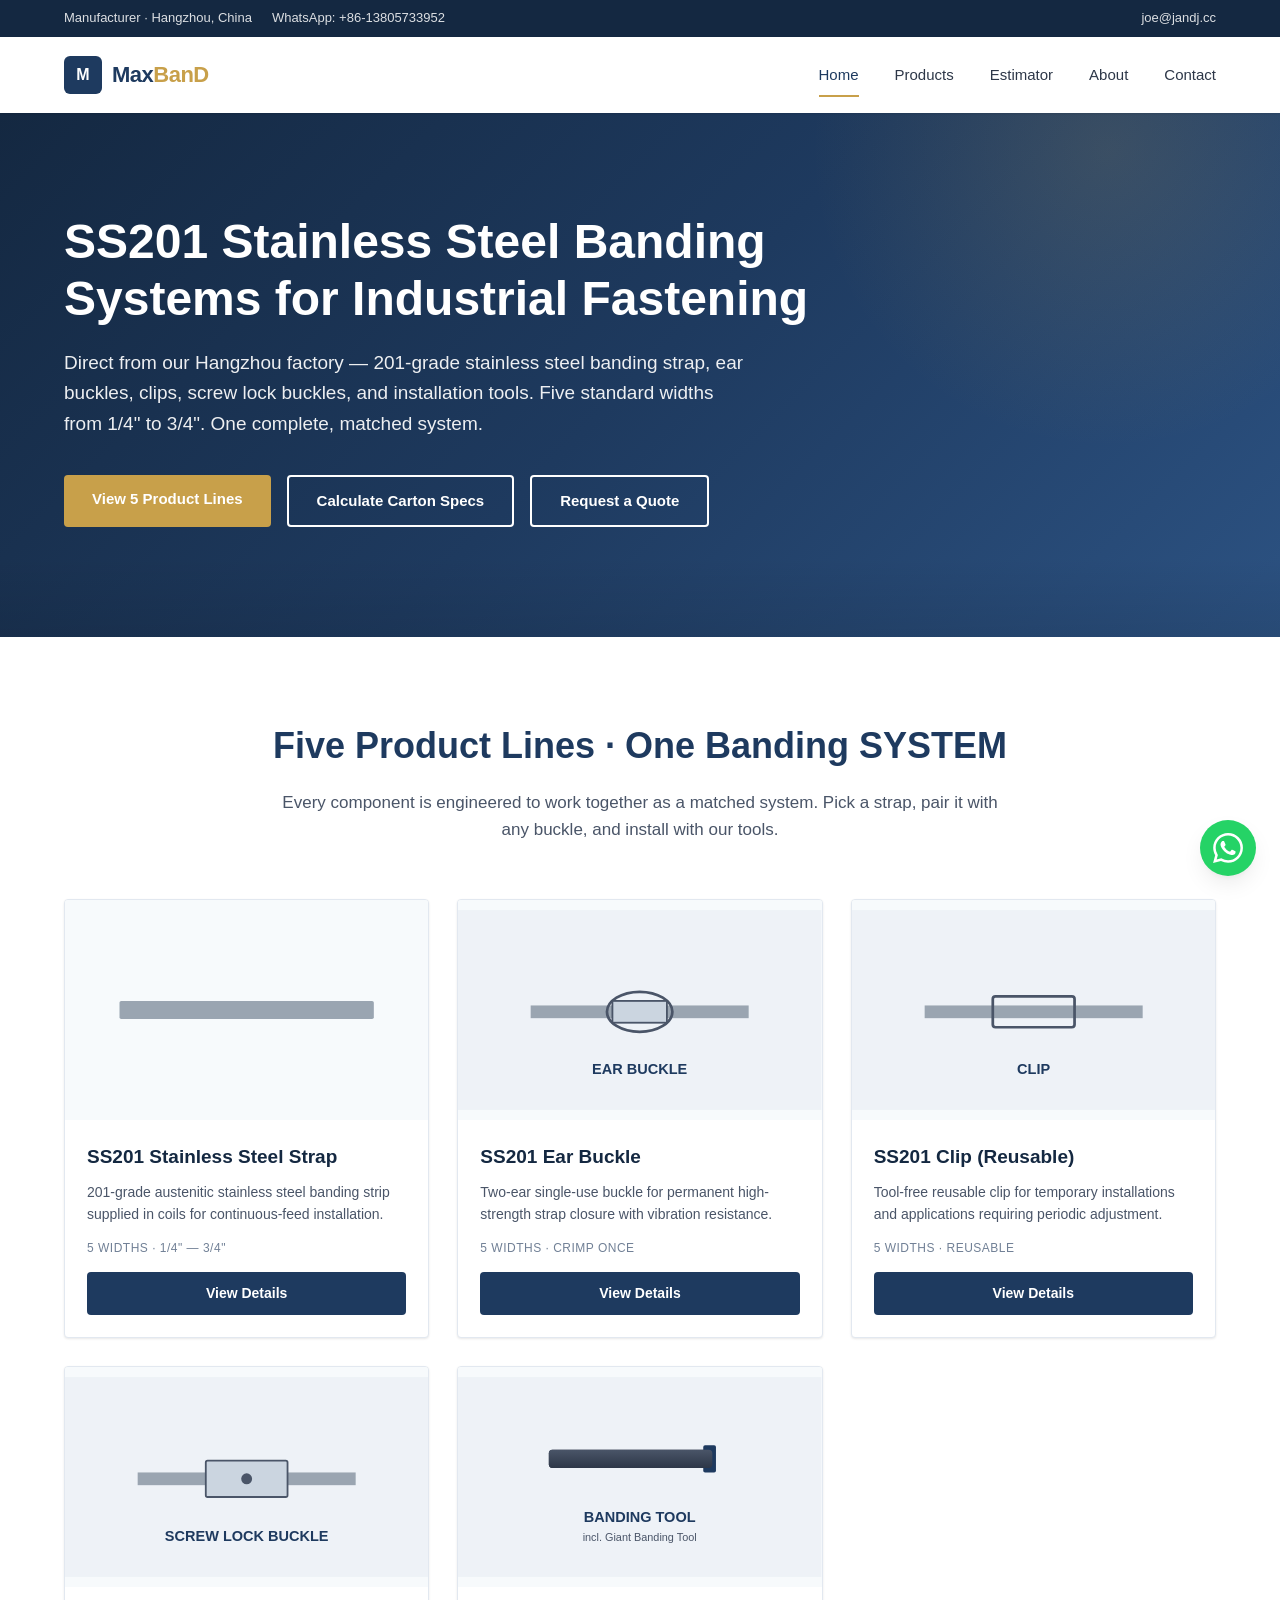
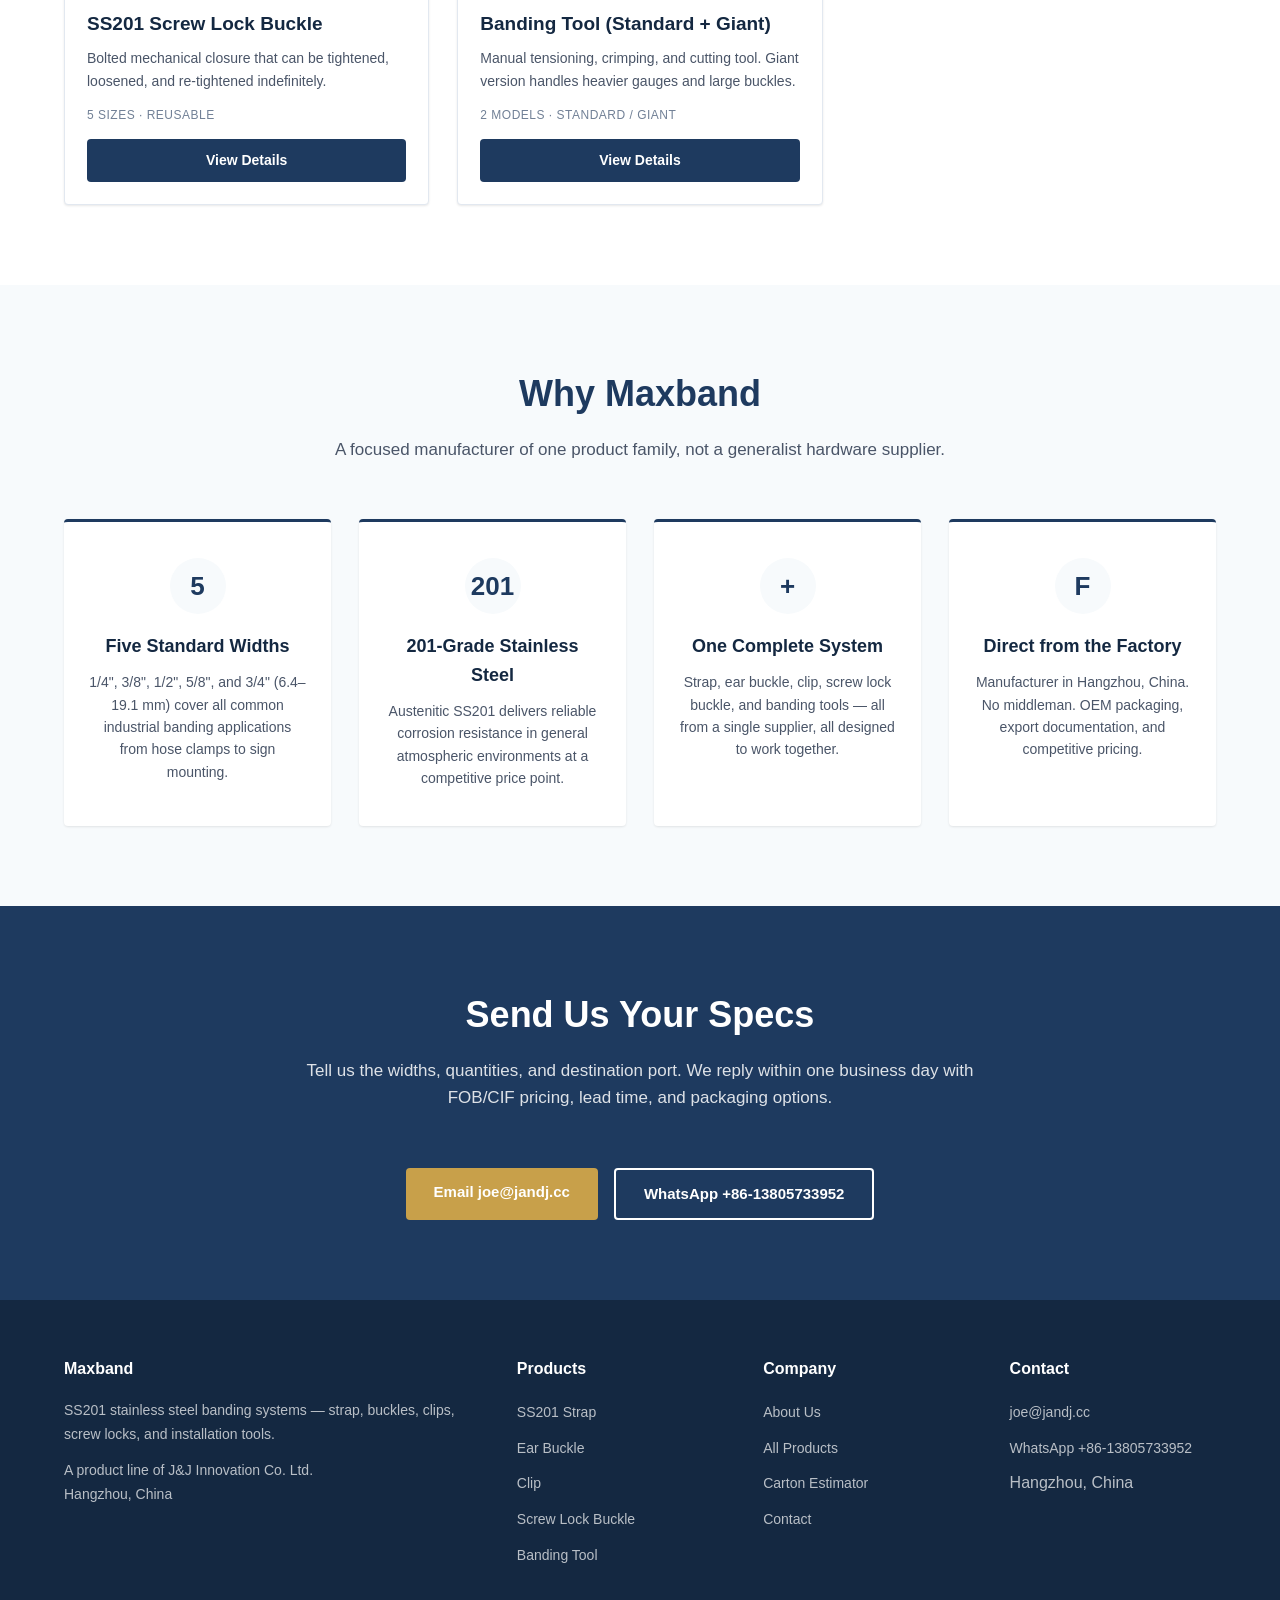
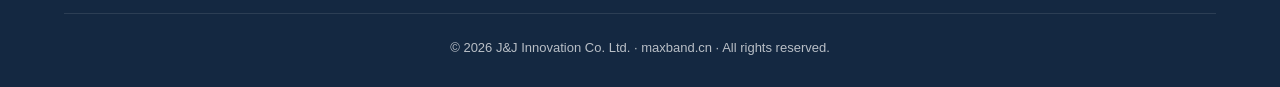
==== commit bbde2e4c: "feat(rebrand): logo to MaxBanD across 10 HTML files; split banding-tool into MBT002/YT003/Giant pric" ====
--- a/index.html
+++ b/index.html
@@ -54,7 +54,7 @@
   <div class="container" data-page-node-id="zQx4B2sr4DaHe9jTeG53y4">
     <a href="/" class="logo" data-page-node-id="Z2Z3D9Mgt6W7bMB3To6qvO">
       <span class="logo-mark" data-page-node-id="12TzBHwSLdF2VhVL6g2lkh">M</span>
-      <span class="logo-text" data-page-node-id="70fFdk4Zpo9O1Ng5Ts3ImG">Max<em data-page-node-id="Dr1V4JiDG71egbww360uG0">band</em></span>
+      <span class="logo-text" data-page-node-id="70fFdk4Zpo9O1Ng5Ts3ImG">Max<em data-page-node-id="Dr1V4JiDG71egbww360uG0">BanD</em></span>
     </a>
     <nav class="nav" data-page-node-id="RoXqJzZeCF9l7GuufgYiFH">
       <a href="/" class="active" data-page-node-id="qbfPbulBj63Fjgy5J9YcdW">Home</a>
